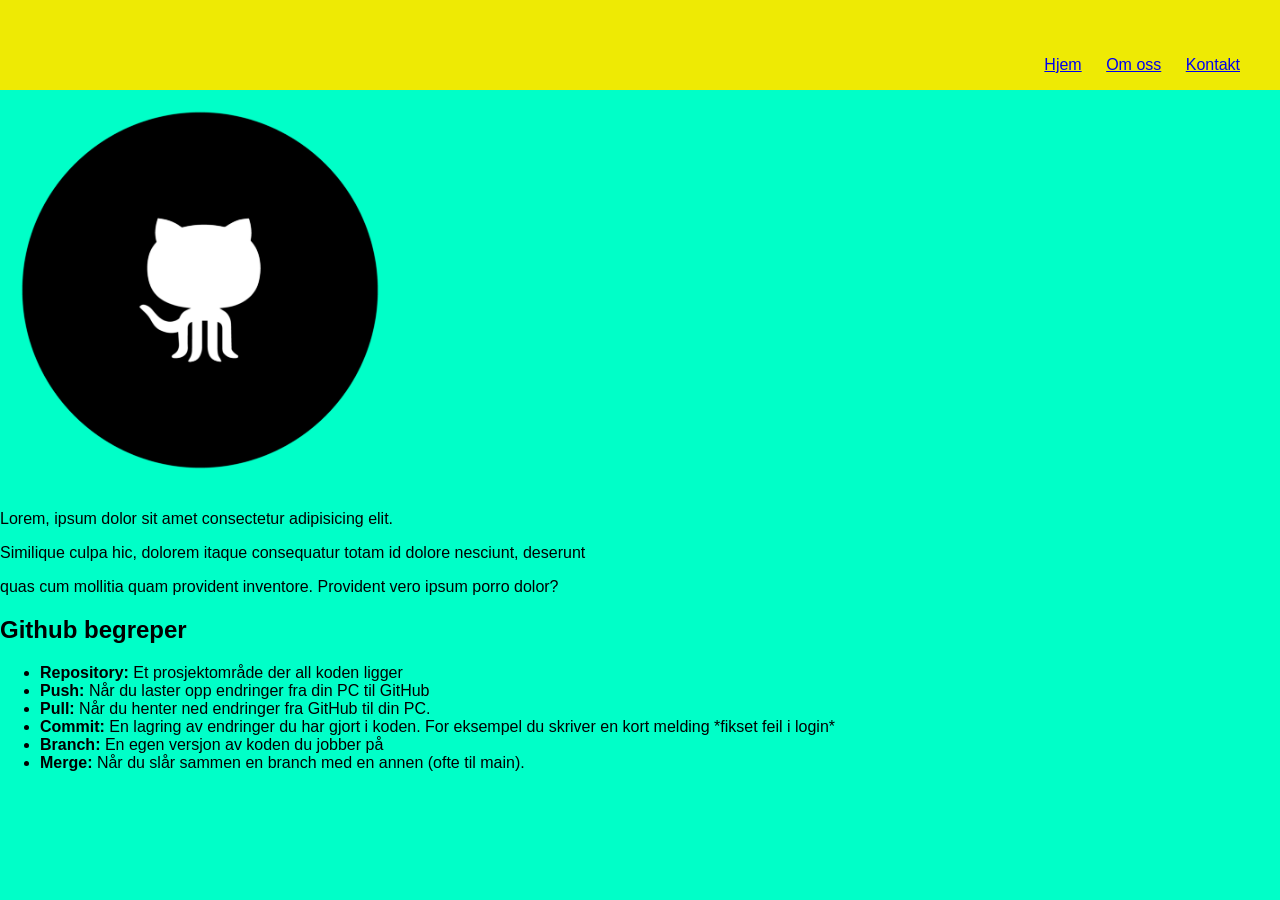
==== githubsamarbeid/github.html @ 50dfd93d "sum" ====
<!DOCTYPE html>
<html lang="en">
<head>
    <meta charset="UTF-8">
    <meta http-equiv="X-UA-Compatible" content="IE=edge">
    <meta name="viewport" content="width=device-width, initial-scale=1.0">
    <title>gitgubsamarbeid</title>
    <link rel="stylesheet" href="stiler.css">

</head>


<body>
  

<header class="header">
    <section class="container navbar" aria-label="Hovedmeny"></section>
        <nav>
            <ul class="meny">
                <li><a href="#">Hjem</a></li>
                <li><a href="#">Om oss</a></li>
                <li><a href="#">Kontakt</a></li>
            </ul>
        </nav>
    </header>  
    
 <main>
<section class="innhold">
    <img width="400" src="b3nj5m1n-logo-2582757.png" alt="Eksempelbilde">


    <p>Lorem, ipsum dolor sit amet consectetur adipisicing elit.</p>
    <p>Similique culpa hic, dolorem itaque consequatur totam id dolore nesciunt, deserunt</p>
    <p> quas cum mollitia quam provident inventore. Provident vero ipsum porro dolor?</p>
</section>

<section>



<h2>Github begreper</h2>
  <ul>
      <li>
        
        <strong>Repository:</strong> Et prosjektområde der all koden ligger
      </li>


      <li>
        
        <strong>Push:</strong> Når du laster opp endringer fra din PC til GitHub
      </li>



      <li>
        
        <strong>Pull:</strong> Når du henter ned endringer fra GitHub til din PC.
      </li>




      <li>
        
        <strong>Commit:</strong> En lagring av endringer du har gjort i koden. For eksempel du skriver en kort melding *fikset feil i login*
      </li>

       <li>
        
        <strong>Branch:</strong> En egen versjon av koden du jobber på
      </li>


      <li>
        
        <strong>Merge:</strong> Når du slår sammen en branch med en annen (ofte til main).
      </li>
      
      

</ul>

</table>

</section>
 </main>

</body>
</html
---- githubsamarbeid/stiler.css ----
body {
    font-family: Arial, sans-serif;
    margin: 0;
    background-color: rgb(0, 255, 200);
}

.header {
    background-color:#eeea04
}




.navbar{
    display: flex;
    align-items: center;
    padding: 20px;
}

nav {
 flex: 1;
 text-align: right;
}


nav ul {
    display: inline-block;
    margin-right: 20px;
}

nav ul li {
  display: inline-block;
  margin-right: 20px;
}
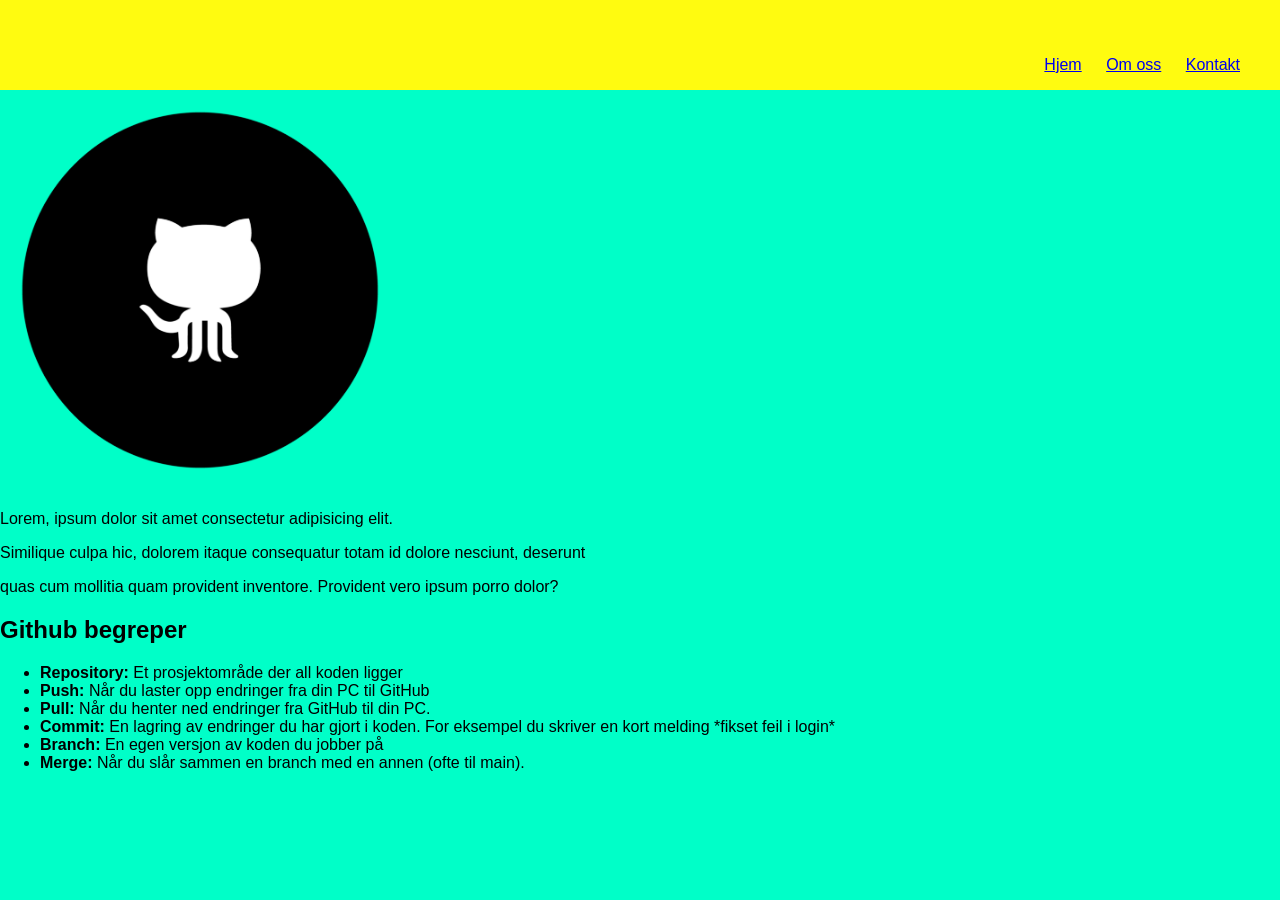
==== commit 4169c1c3: "Test ffjjfjg" ====
--- a/githubsamarbeid/github.html
+++ b/githubsamarbeid/github.html
@@ -38,7 +38,7 @@
 
 
 
-<h2>Github begreper</h2>
+<h1>Github begreper</h1>
   <ul>
       <li>
         
--- a/githubsamarbeid/stiler.css
+++ b/githubsamarbeid/stiler.css
@@ -5,7 +5,7 @@
 }
 
 .header {
-    background-color:#eeea04
+    background-color:#fffb10
 }
 
 
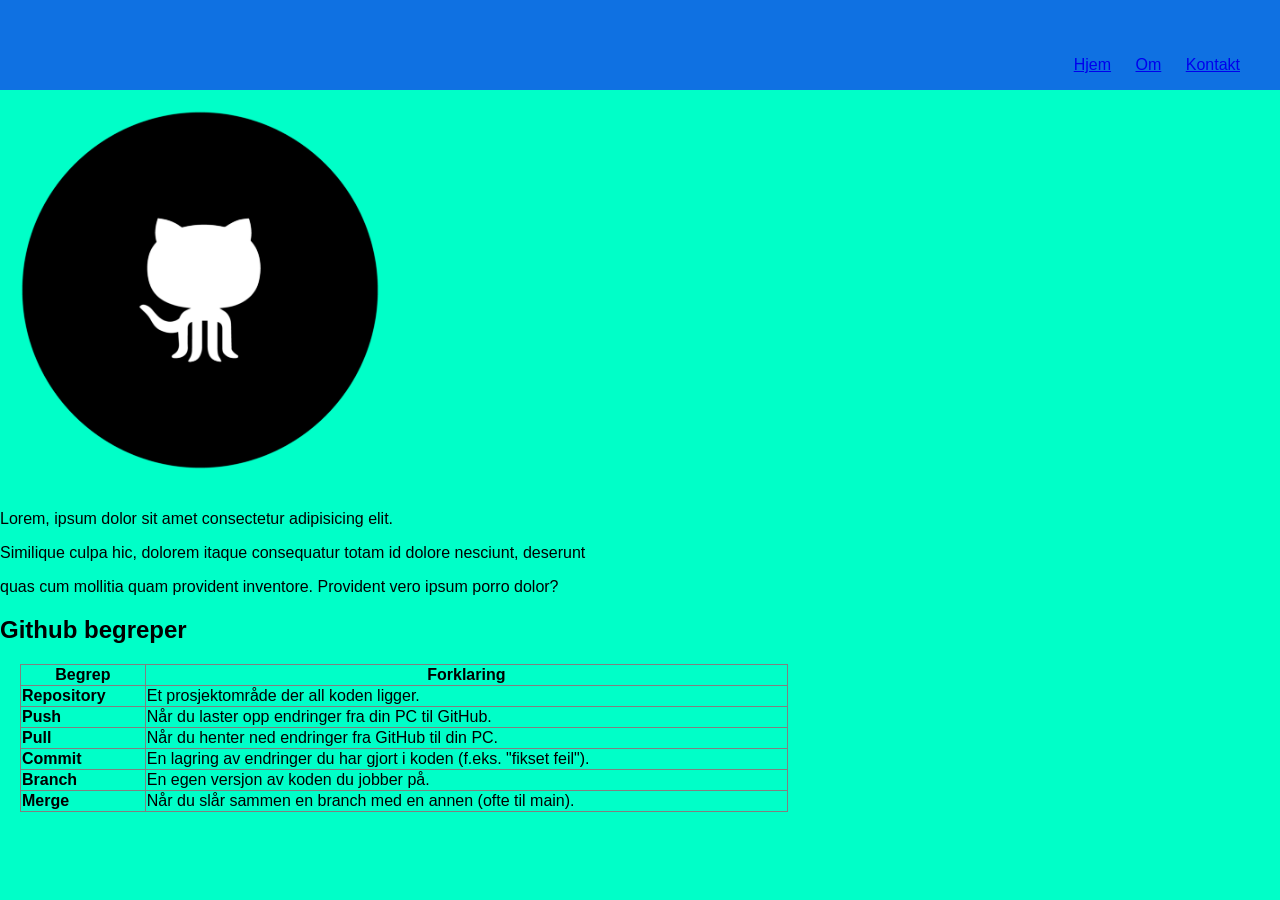
==== commit 2b079486: "new files from vadym" ====
--- a/githubsamarbeid/github.html
+++ b/githubsamarbeid/github.html
@@ -8,8 +8,6 @@
     <link rel="stylesheet" href="stiler.css">
 
 </head>
-
-
 <body>
   
 
@@ -18,74 +16,59 @@
         <nav>
             <ul class="meny">
                 <li><a href="#">Hjem</a></li>
-                <li><a href="#">Om oss</a></li>
+                <li><a href="#">Om</a></li>
                 <li><a href="#">Kontakt</a></li>
             </ul>
         </nav>
     </header>  
-    
- <main>
-<section class="innhold">
+  
+<main>
+  <section class="innhold">
     <img width="400" src="b3nj5m1n-logo-2582757.png" alt="Eksempelbilde">
-
 
     <p>Lorem, ipsum dolor sit amet consectetur adipisicing elit.</p>
     <p>Similique culpa hic, dolorem itaque consequatur totam id dolore nesciunt, deserunt</p>
-    <p> quas cum mollitia quam provident inventore. Provident vero ipsum porro dolor?</p>
-</section>
+    <p>quas cum mollitia quam provident inventore. Provident vero ipsum porro dolor?</p>
+  </section>
 
-<section>
-
-
-
-<h1>Github begreper</h1>
-  <ul>
-      <li>
-        
-        <strong>Repository:</strong> Et prosjektområde der all koden ligger
-      </li>
-
-
-      <li>
-        
-        <strong>Push:</strong> Når du laster opp endringer fra din PC til GitHub
-      </li>
-
-
-
-      <li>
-        
-        <strong>Pull:</strong> Når du henter ned endringer fra GitHub til din PC.
-      </li>
-
-
-
-
-      <li>
-        
-        <strong>Commit:</strong> En lagring av endringer du har gjort i koden. For eksempel du skriver en kort melding *fikset feil i login*
-      </li>
-
-       <li>
-        
-        <strong>Branch:</strong> En egen versjon av koden du jobber på
-      </li>
-
-
-      <li>
-        
-        <strong>Merge:</strong> Når du slår sammen en branch med en annen (ofte til main).
-      </li>
-      
-      
-
-</ul>
-
-</table>
-
-</section>
- </main>
-
+  <section>
+    <h2>Github begreper</h2>
+    <table border="1" class="table">
+      <thead>
+        <tr>
+          <th>Begrep</th>
+          <th>Forklaring</th>
+        </tr>
+      </thead>
+      <tbody>
+        <tr>
+          <td><strong>Repository</strong></td>
+          <td>Et prosjektområde der all koden ligger.</td>
+        </tr>
+        <tr>
+          <td><strong>Push</strong></td>
+          <td>Når du laster opp endringer fra din PC til GitHub.</td>
+        </tr>
+        <tr>
+          <td><strong>Pull</strong></td>
+          <td>Når du henter ned endringer fra GitHub til din PC.</td>
+        </tr>
+        <tr>
+          <td><strong>Commit</strong></td>
+          <td>En lagring av endringer du har gjort i koden (f.eks. "fikset feil").</td>
+        </tr>
+        <tr>
+          <td><strong>Branch</strong></td>
+          <td>En egen versjon av koden du jobber på.</td>
+        </tr>
+        <tr>
+          <td><strong>Merge</strong></td>
+          <td>Når du slår sammen en branch med en annen (ofte til main).</td>
+        </tr>
+      </tbody>
+    </table>
+  </section>
+</main>
 </body>
 </html
 
--- a/githubsamarbeid/stiler.css
+++ b/githubsamarbeid/stiler.css
@@ -5,7 +5,7 @@
 }
 
 .header {
-    background-color:#fffb10
+    background-color:#0f71e2
 }
 
 
@@ -33,4 +33,8 @@
   margin-right: 20px;
 }
 
-
+table {
+  margin: 20px; 
+  border-collapse: collapse; 
+  width: 60%; 
+}
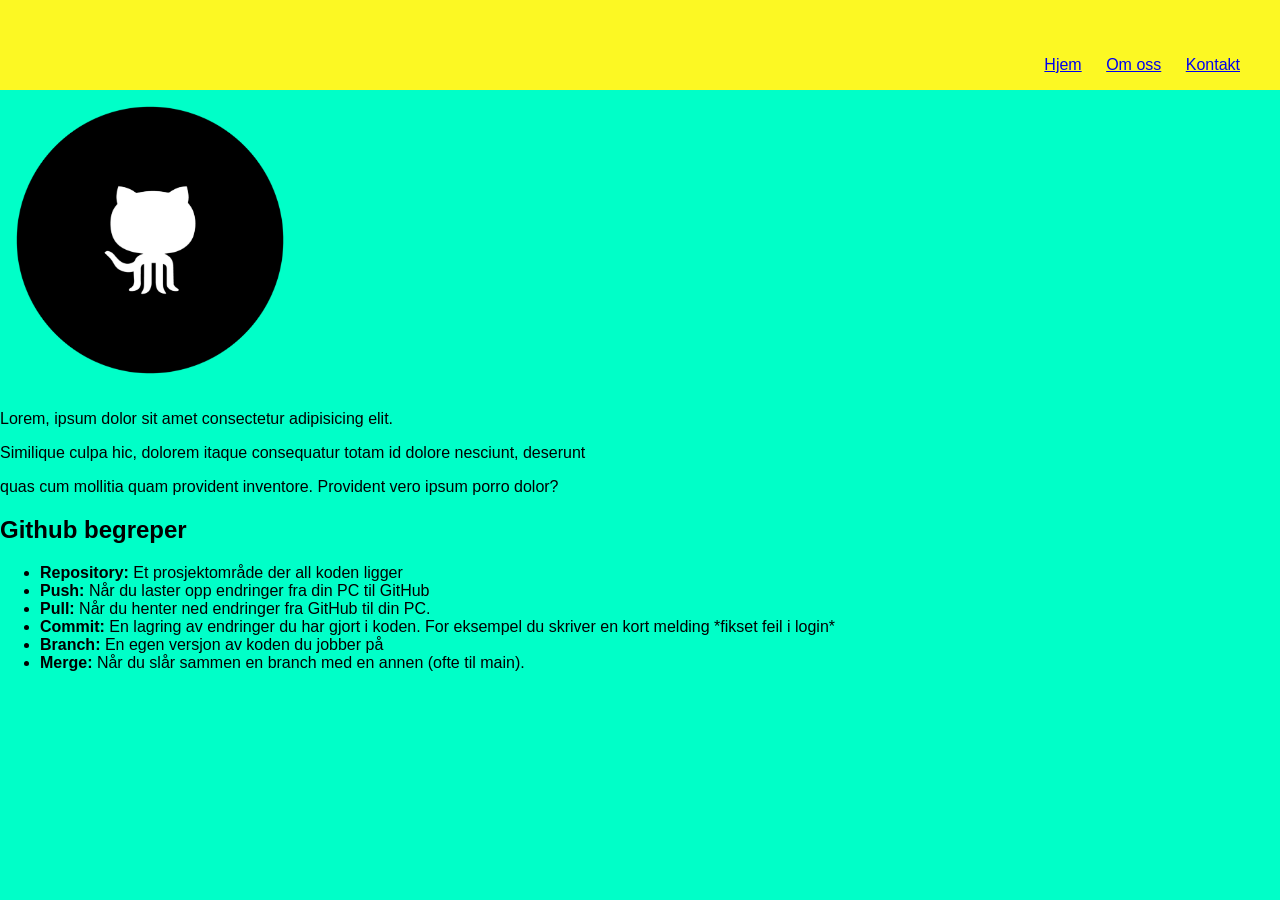
==== commit e6362ea9: "test fd" ====
--- a/githubsamarbeid/github.html
+++ b/githubsamarbeid/github.html
@@ -8,6 +8,8 @@
     <link rel="stylesheet" href="stiler.css">
 
 </head>
+
+
 <body>
   
 
@@ -16,59 +18,74 @@
         <nav>
             <ul class="meny">
                 <li><a href="#">Hjem</a></li>
-                <li><a href="#">Om</a></li>
+                <li><a href="#">Om oss</a></li>
                 <li><a href="#">Kontakt</a></li>
             </ul>
         </nav>
     </header>  
-  
-<main>
-  <section class="innhold">
-    <img width="400" src="b3nj5m1n-logo-2582757.png" alt="Eksempelbilde">
+    
+ <main>
+<section class="innhold">
+    <img width="300" src="b3nj5m1n-logo-2582757.png" alt="Eksempelbilde">
+
 
     <p>Lorem, ipsum dolor sit amet consectetur adipisicing elit.</p>
     <p>Similique culpa hic, dolorem itaque consequatur totam id dolore nesciunt, deserunt</p>
-    <p>quas cum mollitia quam provident inventore. Provident vero ipsum porro dolor?</p>
-  </section>
+    <p> quas cum mollitia quam provident inventore. Provident vero ipsum porro dolor?</p>
+</section>
 
-  <section>
-    <h2>Github begreper</h2>
-    <table border="1" class="table">
-      <thead>
-        <tr>
-          <th>Begrep</th>
-          <th>Forklaring</th>
-        </tr>
-      </thead>
-      <tbody>
-        <tr>
-          <td><strong>Repository</strong></td>
-          <td>Et prosjektområde der all koden ligger.</td>
-        </tr>
-        <tr>
-          <td><strong>Push</strong></td>
-          <td>Når du laster opp endringer fra din PC til GitHub.</td>
-        </tr>
-        <tr>
-          <td><strong>Pull</strong></td>
-          <td>Når du henter ned endringer fra GitHub til din PC.</td>
-        </tr>
-        <tr>
-          <td><strong>Commit</strong></td>
-          <td>En lagring av endringer du har gjort i koden (f.eks. "fikset feil").</td>
-        </tr>
-        <tr>
-          <td><strong>Branch</strong></td>
-          <td>En egen versjon av koden du jobber på.</td>
-        </tr>
-        <tr>
-          <td><strong>Merge</strong></td>
-          <td>Når du slår sammen en branch med en annen (ofte til main).</td>
-        </tr>
-      </tbody>
-    </table>
-  </section>
-</main>
+<section>
+
+
+
+<h1>Github begreper</h1>
+  <ul>
+      <li>
+        
+        <strong>Repository:</strong> Et prosjektområde der all koden ligger
+      </li>
+
+
+      <li>
+        
+        <strong>Push:</strong> Når du laster opp endringer fra din PC til GitHub
+      </li>
+
+
+
+      <li>
+        
+        <strong>Pull:</strong> Når du henter ned endringer fra GitHub til din PC.
+      </li>
+
+
+
+
+      <li>
+        
+        <strong>Commit:</strong> En lagring av endringer du har gjort i koden. For eksempel du skriver en kort melding *fikset feil i login*
+      </li>
+
+       <li>
+        
+        <strong>Branch:</strong> En egen versjon av koden du jobber på
+      </li>
+
+
+      <li>
+        
+        <strong>Merge:</strong> Når du slår sammen en branch med en annen (ofte til main).
+      </li>
+      
+      
+
+</ul>
+
+</table>
+
+</section>
+ </main>
+
 </body>
 </html
 
--- a/githubsamarbeid/stiler.css
+++ b/githubsamarbeid/stiler.css
@@ -5,7 +5,7 @@
 }
 
 .header {
-    background-color:#0f71e2
+    background-color:#fcf823
 }
 
 
@@ -33,8 +33,4 @@
   margin-right: 20px;
 }
 
-table {
-  margin: 20px; 
-  border-collapse: collapse; 
-  width: 60%; 
-}+
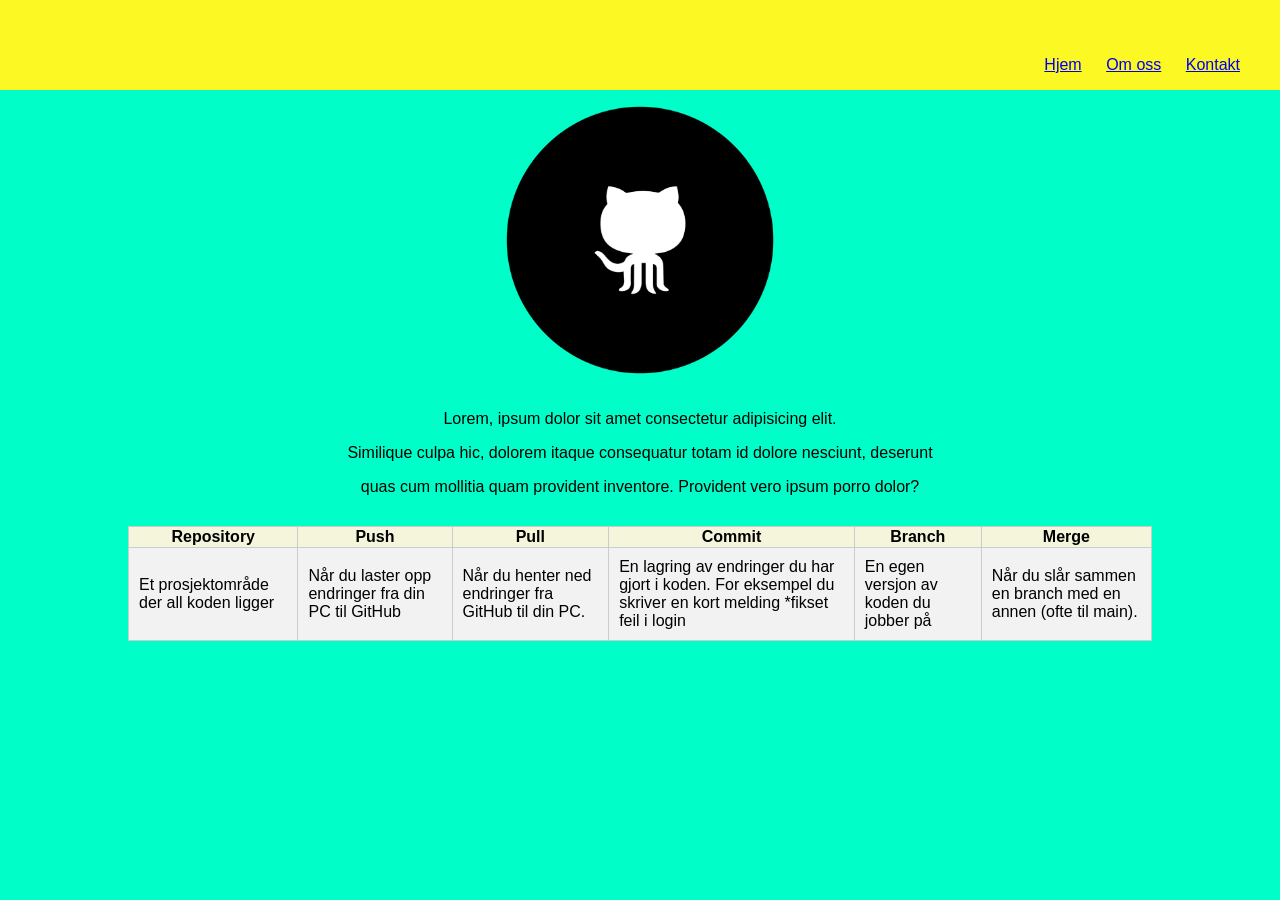
==== commit 38c78ef8: "test" ====
--- a/githubsamarbeid/github.html
+++ b/githubsamarbeid/github.html
@@ -1,4 +1,6 @@
 <!DOCTYPE html>
+
+
 <html lang="en">
 <head>
     <meta charset="UTF-8">
@@ -34,52 +36,37 @@
     <p> quas cum mollitia quam provident inventore. Provident vero ipsum porro dolor?</p>
 </section>
 
-<section>
-
-
-
-<h1>Github begreper</h1>
-  <ul>
-      <li>
-        
-        <strong>Repository:</strong> Et prosjektområde der all koden ligger
-      </li>
-
-
-      <li>
-        
-        <strong>Push:</strong> Når du laster opp endringer fra din PC til GitHub
-      </li>
-
-
-
-      <li>
-        
-        <strong>Pull:</strong> Når du henter ned endringer fra GitHub til din PC.
-      </li>
 
 
 
 
-      <li>
-        
-        <strong>Commit:</strong> En lagring av endringer du har gjort i koden. For eksempel du skriver en kort melding *fikset feil i login*
-      </li>
-
-       <li>
-        
-        <strong>Branch:</strong> En egen versjon av koden du jobber på
-      </li>
 
 
-      <li>
-        
-        <strong>Merge:</strong> Når du slår sammen en branch med en annen (ofte til main).
-      </li>
-      
-      
+<table>
 
-</ul>
+<tr>
+  <th>Repository</th>
+  <th>Push</th>
+  <th>Pull</th>
+  <th>Commit</th>
+  <th>Branch</th>
+  <th>Merge</th>
+</tr>
+<tr>
+  <td>Et prosjektområde der all koden ligger</td>
+  <td>Når du laster opp endringer fra din PC til GitHub</td>
+  <td>Når du henter ned endringer fra GitHub til din PC.</td>
+  <td>En lagring av endringer du har gjort i koden. For eksempel du skriver en kort melding *fikset feil i login</td>
+  <td>En egen versjon av koden du jobber på</td>
+  <td>Når du slår sammen en branch med en annen (ofte til main).</td>
+  
+</tr>
+
+
+
+</table>
+
+
 
 </table>
 
@@ -91,4 +78,3 @@
 
 
 
-
--- a/githubsamarbeid/stiler.css
+++ b/githubsamarbeid/stiler.css
@@ -34,3 +34,28 @@
 }
 
 
+
+table {
+    width: 80%;
+    margin: 30px auto;
+    border-collapse: collapse;
+    background-color: beige;
+}
+
+
+td {
+    padding: 10px;
+}
+
+th, td {
+    border: 1px solid #ccc
+}
+
+tr:nth-child(even) {
+    background-color: #f2f2f2;
+}
+
+
+.innhold {
+    text-align: center;
+}
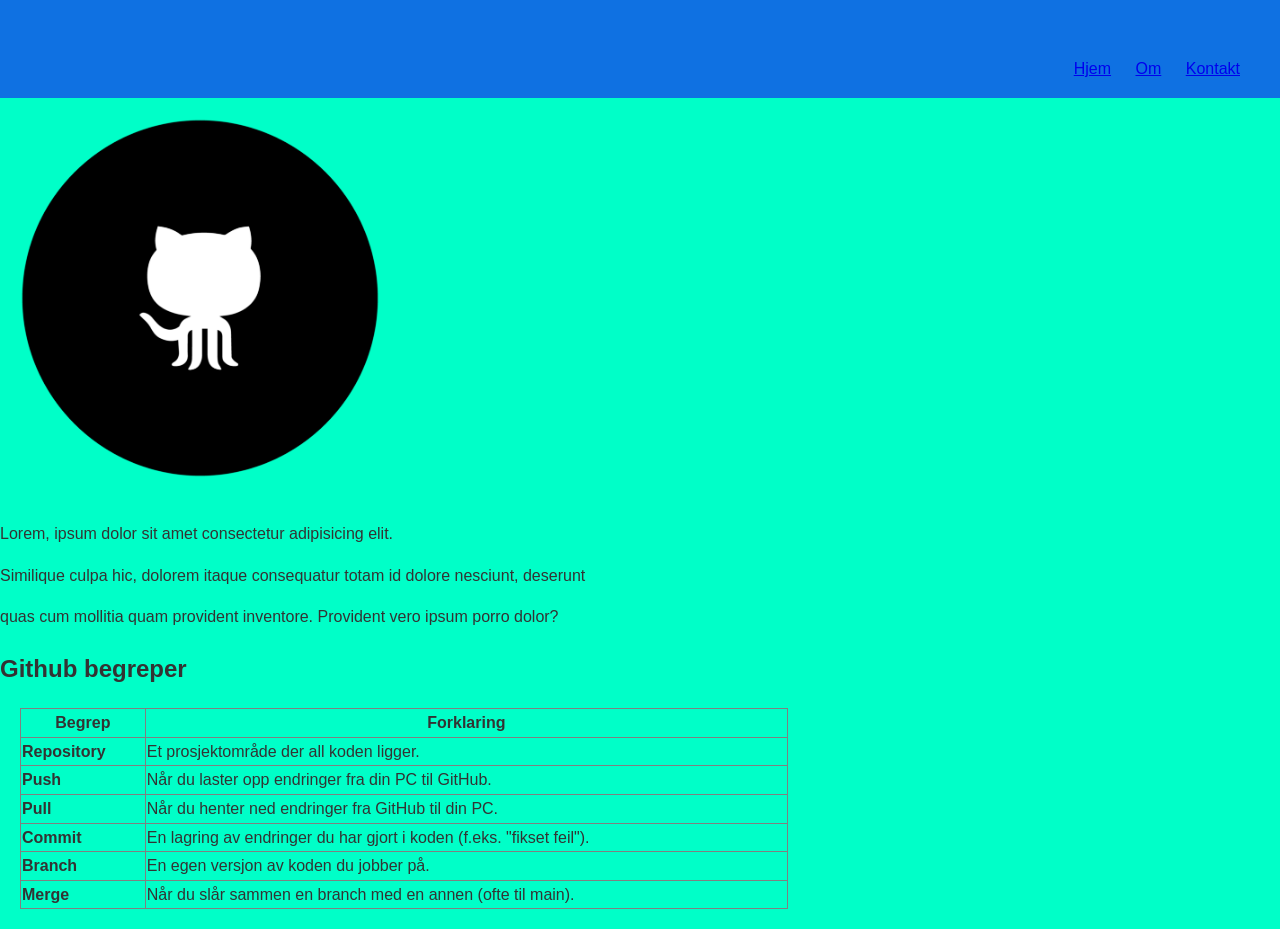
==== commit cd4c5272: "new byer folder" ====
--- a/githubsamarbeid/github.html
+++ b/githubsamarbeid/github.html
@@ -1,6 +1,4 @@
 <!DOCTYPE html>
-
-
 <html lang="en">
 <head>
     <meta charset="UTF-8">
@@ -10,8 +8,6 @@
     <link rel="stylesheet" href="stiler.css">
 
 </head>
-
-
 <body>
   
 
@@ -20,61 +16,62 @@
         <nav>
             <ul class="meny">
                 <li><a href="#">Hjem</a></li>
-                <li><a href="#">Om oss</a></li>
+                <li><a href="#">Om</a></li>
                 <li><a href="#">Kontakt</a></li>
             </ul>
         </nav>
     </header>  
-    
- <main>
-<section class="innhold">
-    <img width="300" src="b3nj5m1n-logo-2582757.png" alt="Eksempelbilde">
-
+  
+<main>
+  <section class="innhold">
+    <img width="400" src="b3nj5m1n-logo-2582757.png" alt="Eksempelbilde">
 
     <p>Lorem, ipsum dolor sit amet consectetur adipisicing elit.</p>
     <p>Similique culpa hic, dolorem itaque consequatur totam id dolore nesciunt, deserunt</p>
-    <p> quas cum mollitia quam provident inventore. Provident vero ipsum porro dolor?</p>
-</section>
+    <p>quas cum mollitia quam provident inventore. Provident vero ipsum porro dolor?</p>
+  </section>
 
-
-
-
-
-
-
-<table>
-
-<tr>
-  <th>Repository</th>
-  <th>Push</th>
-  <th>Pull</th>
-  <th>Commit</th>
-  <th>Branch</th>
-  <th>Merge</th>
-</tr>
-<tr>
-  <td>Et prosjektområde der all koden ligger</td>
-  <td>Når du laster opp endringer fra din PC til GitHub</td>
-  <td>Når du henter ned endringer fra GitHub til din PC.</td>
-  <td>En lagring av endringer du har gjort i koden. For eksempel du skriver en kort melding *fikset feil i login</td>
-  <td>En egen versjon av koden du jobber på</td>
-  <td>Når du slår sammen en branch med en annen (ofte til main).</td>
-  
-</tr>
-
-
-
-</table>
-
-
-
-</table>
-
-</section>
- </main>
-
+  <section>
+    <h2>Github begreper</h2>
+    <table border="1" class="table">
+      <thead>
+        <tr>
+          <th>Begrep</th>
+          <th>Forklaring</th>
+        </tr>
+      </thead>
+      <tbody>
+        <tr>
+          <td><strong>Repository</strong></td>
+          <td>Et prosjektområde der all koden ligger.</td>
+        </tr>
+        <tr>
+          <td><strong>Push</strong></td>
+          <td>Når du laster opp endringer fra din PC til GitHub.</td>
+        </tr>
+        <tr>
+          <td><strong>Pull</strong></td>
+          <td>Når du henter ned endringer fra GitHub til din PC.</td>
+        </tr>
+        <tr>
+          <td><strong>Commit</strong></td>
+          <td>En lagring av endringer du har gjort i koden (f.eks. "fikset feil").</td>
+        </tr>
+        <tr>
+          <td><strong>Branch</strong></td>
+          <td>En egen versjon av koden du jobber på.</td>
+        </tr>
+        <tr>
+          <td><strong>Merge</strong></td>
+          <td>Når du slår sammen en branch med en annen (ofte til main).</td>
+        </tr>
+      </tbody>
+    </table>
+  </section>
+</main>
 </body>
 </html
 
 
 
+
--- a/githubsamarbeid/stiler.css
+++ b/githubsamarbeid/stiler.css
@@ -1,11 +1,14 @@
 body {
-    font-family: Arial, sans-serif;
+    font-family: 'Segoe UI', Tahoma, Geneva, Verdana, sans-serif;
+    background-color: #f4f4f4; 
+    color: #333333;           
+    line-height: 1.6;
     margin: 0;
     background-color: rgb(0, 255, 200);
 }
 
 .header {
-    background-color:#fcf823
+    background-color:#0f71e2
 }
 
 
@@ -33,29 +36,8 @@
   margin-right: 20px;
 }
 
-
-
 table {
-    width: 80%;
-    margin: 30px auto;
-    border-collapse: collapse;
-    background-color: beige;
-}
-
-
-td {
-    padding: 10px;
-}
-
-th, td {
-    border: 1px solid #ccc
-}
-
-tr:nth-child(even) {
-    background-color: #f2f2f2;
-}
-
-
-.innhold {
-    text-align: center;
-}
+  margin: 20px; 
+  border-collapse: collapse; 
+  width: 60%; 
+}
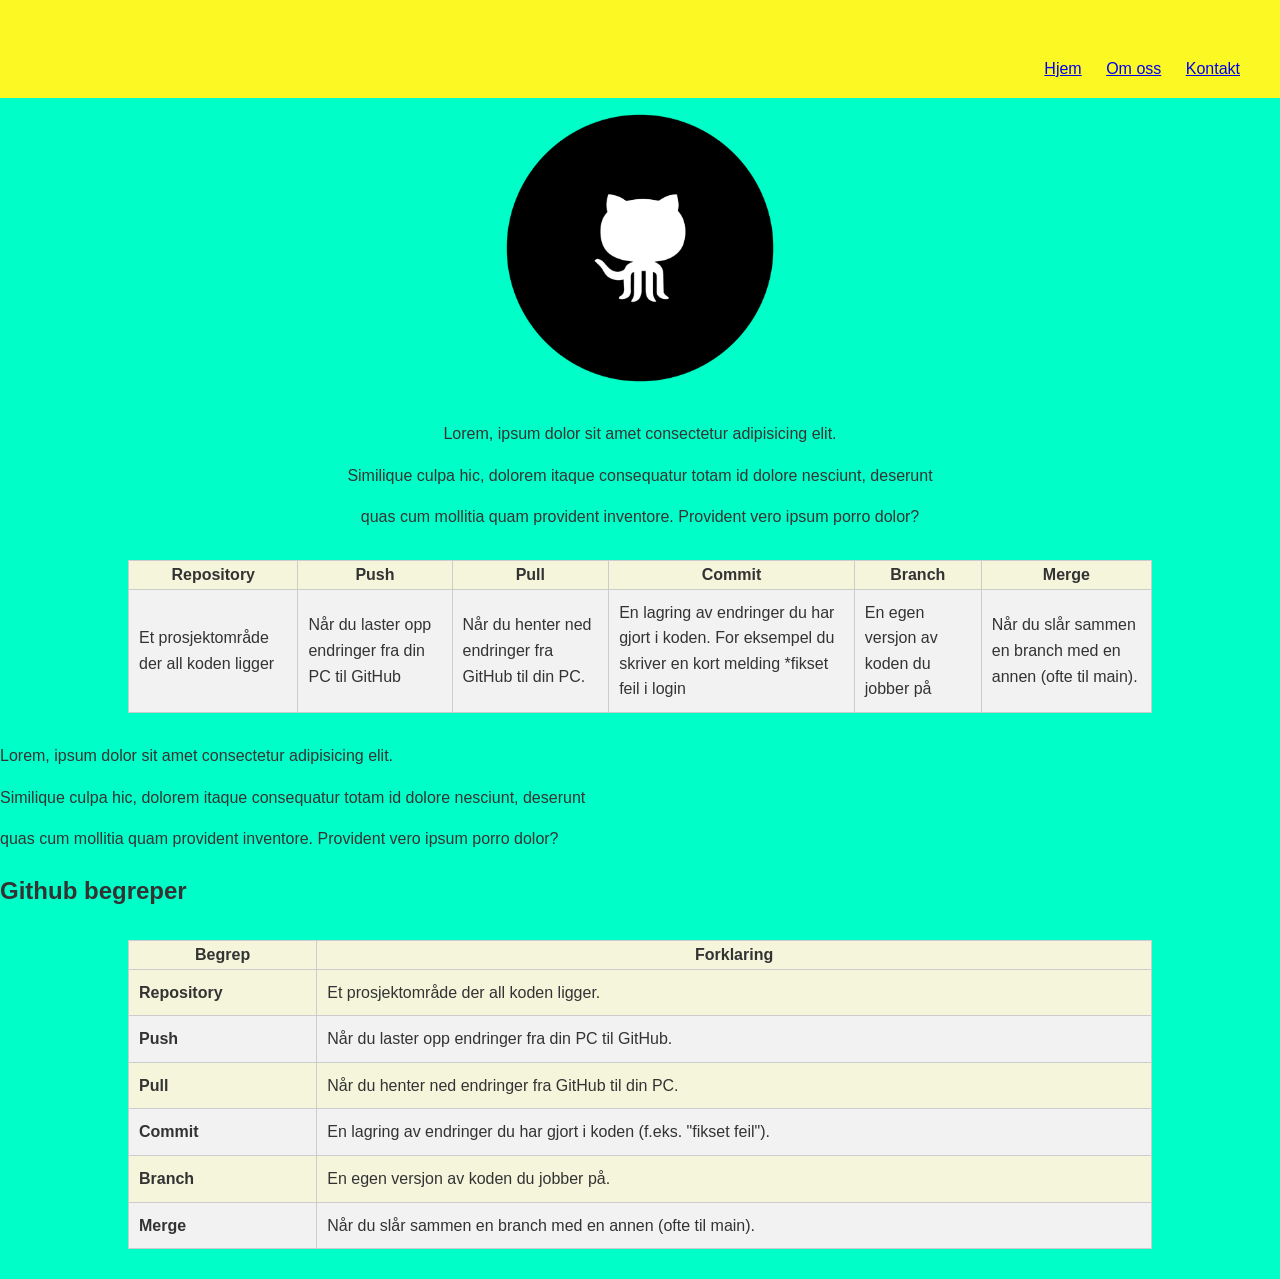
==== commit 9847161f: "Updated files" ====
--- a/githubsamarbeid/github.html
+++ b/githubsamarbeid/github.html
@@ -1,4 +1,6 @@
 <!DOCTYPE html>
+
+
 <html lang="en">
 <head>
     <meta charset="UTF-8">
@@ -8,6 +10,8 @@
     <link rel="stylesheet" href="stiler.css">
 
 </head>
+
+
 <body>
   
 
@@ -16,15 +20,58 @@
         <nav>
             <ul class="meny">
                 <li><a href="#">Hjem</a></li>
-                <li><a href="#">Om</a></li>
+                <li><a href="#">Om oss</a></li>
                 <li><a href="#">Kontakt</a></li>
             </ul>
         </nav>
     </header>  
+    
+ <main>
+<section class="innhold">
+    <img width="300" src="b3nj5m1n-logo-2582757.png" alt="Eksempelbilde">
+
+
+    <p>Lorem, ipsum dolor sit amet consectetur adipisicing elit.</p>
+    <p>Similique culpa hic, dolorem itaque consequatur totam id dolore nesciunt, deserunt</p>
+    <p> quas cum mollitia quam provident inventore. Provident vero ipsum porro dolor?</p>
+</section>
+
+
+
+
+
+
+
+<table>
+
+<tr>
+  <th>Repository</th>
+  <th>Push</th>
+  <th>Pull</th>
+  <th>Commit</th>
+  <th>Branch</th>
+  <th>Merge</th>
+</tr>
+<tr>
+  <td>Et prosjektområde der all koden ligger</td>
+  <td>Når du laster opp endringer fra din PC til GitHub</td>
+  <td>Når du henter ned endringer fra GitHub til din PC.</td>
+  <td>En lagring av endringer du har gjort i koden. For eksempel du skriver en kort melding *fikset feil i login</td>
+  <td>En egen versjon av koden du jobber på</td>
+  <td>Når du slår sammen en branch med en annen (ofte til main).</td>
   
-<main>
-  <section class="innhold">
-    <img width="400" src="b3nj5m1n-logo-2582757.png" alt="Eksempelbilde">
+</tr>
+
+
+
+</table>
+
+
+
+</table>
+
+</section>
+ </main>
 
     <p>Lorem, ipsum dolor sit amet consectetur adipisicing elit.</p>
     <p>Similique culpa hic, dolorem itaque consequatur totam id dolore nesciunt, deserunt</p>
@@ -74,4 +121,3 @@
 
 
 
-
--- a/githubsamarbeid/stiler.css
+++ b/githubsamarbeid/stiler.css
@@ -8,7 +8,7 @@
 }
 
 .header {
-    background-color:#0f71e2
+    background-color:#fcf823
 }
 
 
@@ -36,8 +36,29 @@
   margin-right: 20px;
 }
 
+
+
 table {
-  margin: 20px; 
-  border-collapse: collapse; 
-  width: 60%; 
-}+    width: 80%;
+    margin: 30px auto;
+    border-collapse: collapse;
+    background-color: beige;
+}
+
+
+td {
+    padding: 10px;
+}
+
+th, td {
+    border: 1px solid #ccc
+}
+
+tr:nth-child(even) {
+    background-color: #f2f2f2;
+}
+
+
+.innhold {
+    text-align: center;
+}
